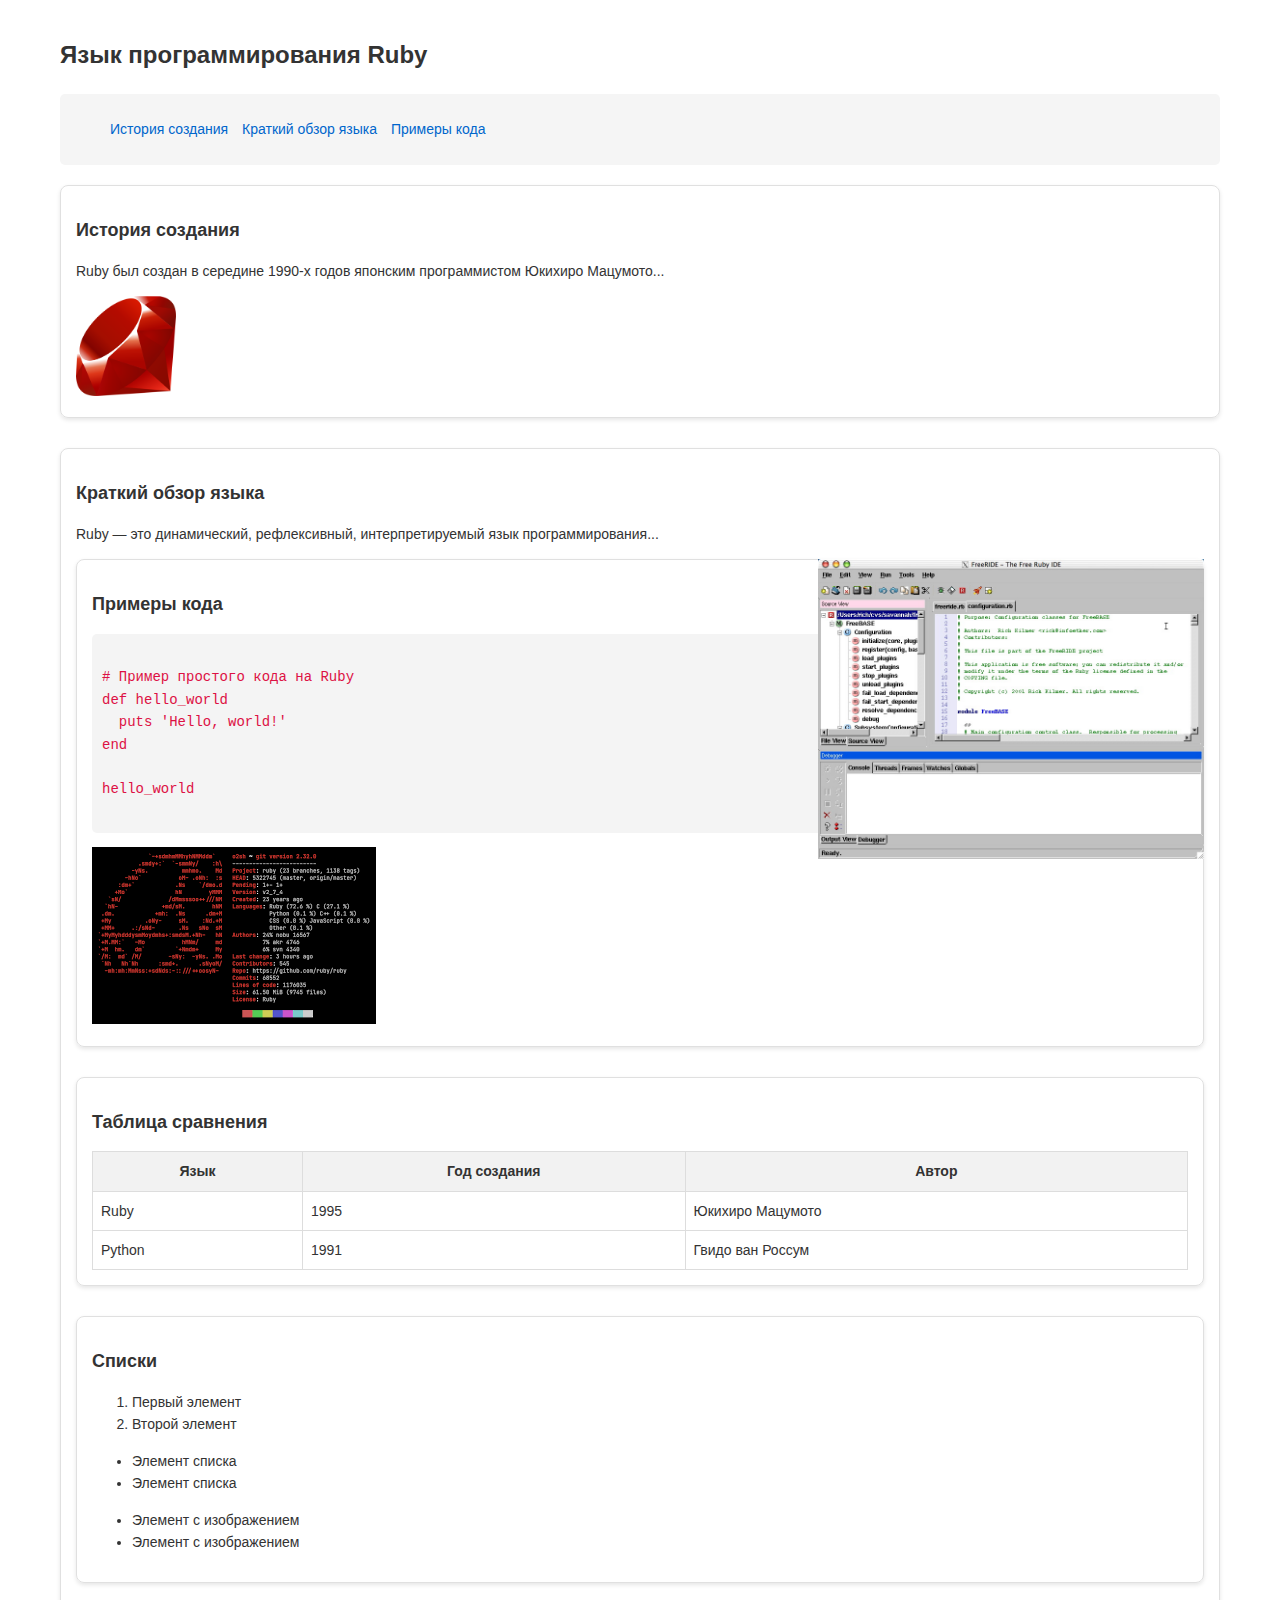
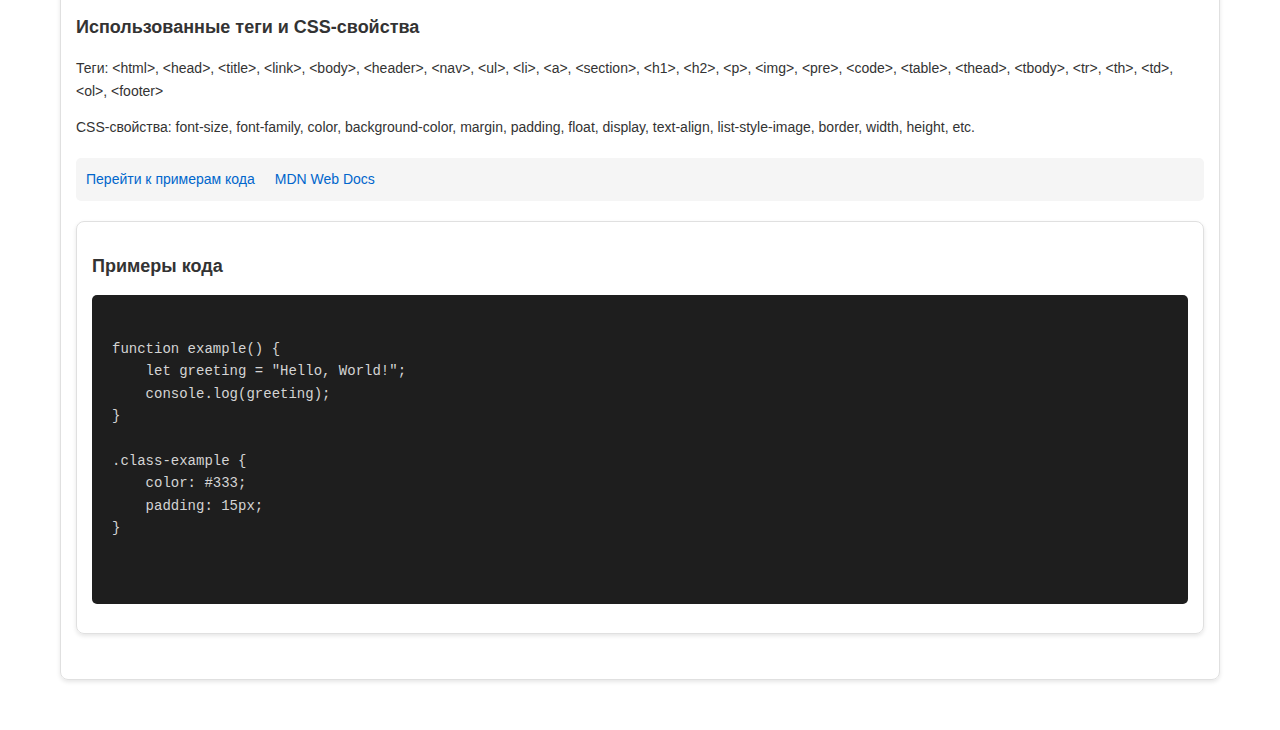
==== lab1(исправленная)/lab1.html @ e62fefb0 "Add files via upload" ====
<!DOCTYPE html>
<html lang="ru">
<head>
    <meta charset="UTF-8">
    <title>Лабораторная работа 1</title>
    <link rel="stylesheet" href="normalize.css">
    <link rel="stylesheet" href="styles.css">
    <!-- Подключаем локальный шрифт -->
    <style>
        @font-face {
            font-family: 'CustomHeader';
            src: url('fonts/Roboto-Bold.woff2') format('woff2'),
                 url('fonts/Roboto-Bold.woff') format('woff');
        }
    </style>
</head>
<body>
    <header>
        <h1>Язык программирования Ruby</h1>
        <nav>
            <ul>
                <li><a href="#history">История создания</a></li>
                <li><a href="#overview">Краткий обзор языка</a></li>
                <li><a href="#examples">Примеры кода</a></li>
            </ul>
        </nav>
    </header>

    <section id="history">
        <h2>История создания</h2>
        <p>Ruby был создан в середине 1990-х годов японским программистом Юкихиро Мацумото...</p>
        <img src="history.png" alt="История Ruby" id="history-image">
    </section>

    <section id="overview">
        <h2>Краткий обзор языка</h2>
        <p>Ruby — это динамический, рефлексивный, интерпретируемый язык программирования...</p>
        <img src="overview.jpg" alt="Обзор Ruby" id="overview-image">

    <section id="examples">
        <h2>Примеры кода</h2>
        <pre><code class="ruby">
# Пример простого кода на Ruby
def hello_world
  puts 'Hello, world!'
end

hello_world
        </code></pre>
        <img src="code_example.jpg" alt="Пример кода" id="code-example-image">
    </section>

    <section>
        <h2>Таблица сравнения</h2>
        <table>
            <thead>
                <tr>
                    <th>Язык</th>
                    <th>Год создания</th>
                    <th>Автор</th>
                </tr>
            </thead>
            <tbody>
                <tr>
                    <td>Ruby</td>
                    <td>1995</td>
                    <td>Юкихиро Мацумото</td>
                </tr>
                <tr>
                    <td>Python</td>
                    <td>1991</td>
                    <td>Гвидо ван Россум</td>
                </tr>
            </tbody>
        </table>
    </section>

    <section>
        <h2>Списки</h2>
        <ol>
            <li>Первый элемент</li>
            <li>Второй элемент</li>
        </ol>
        <ul>
            <li>Элемент списка</li>
            <li>Элемент списка</li>
        </ul>
        <ul style="list-style-image: url('bullet.png');">
            <li>Элемент с изображением</li>
            <li>Элемент с изображением</li>
        </ul>
    </section>

    <footer>
        <h2>Использованные теги и CSS-свойства</h2>
        <p>Теги: &lt;html&gt;, &lt;head&gt;, &lt;title&gt;, &lt;link&gt;, &lt;body&gt;, &lt;header&gt;, &lt;nav&gt;, &lt;ul&gt;, &lt;li&gt;, &lt;a&gt;, &lt;section&gt;, &lt;h1&gt;, &lt;h2&gt;, &lt;p&gt;, &lt;img&gt;, &lt;pre&gt;, &lt;code&gt;, &lt;table&gt;, &lt;thead&gt;, &lt;tbody&gt;, &lt;tr&gt;, &lt;th&gt;, &lt;td&gt;, &lt;ol&gt;, &lt;footer&gt;</p>
        <p>CSS-свойства: font-size, font-family, color, background-color, margin, padding, float, display, text-align, list-style-image, border, width, height, etc.</p>
    </footer>

    <!-- Добавляем внутренние и внешние ссылки -->
    <nav>
        <a href="#code-examples">Перейти к примерам кода</a>
        <a href="https://developer.mozilla.org" target="_blank">MDN Web Docs</a>
    </nav>

    <!-- Раздел с примерами кода -->
    <section id="code-examples">
        <h2>Примеры кода</h2>
        <pre class="code-highlight">
            <code>
function example() {
    let greeting = "Hello, World!";
    console.log(greeting);
}

.class-example {
    color: #333;
    padding: 15px;
}
            </code>
        </pre>
    </section>
</body>
</html>
---- lab1(исправленная)/styles.css ----
body {
    font-size: 14px;
    line-height: 1.6;
    margin: 0;
    padding: 20px;
    background-color: #ffffff;
    color: #333333;
    font-family: Arial, sans-serif;
    max-width: 1200px;
    margin: 0 auto;
    box-sizing: border-box;
}

h1, h2, h3, h4, h5, h6 {
    font-family: 'Postertoaster', sans-serif;
}

h1 {
    font-size: 24px;
    font-family: 'CustomHeader', sans-serif;
}

h2 {
    font-size: 18px;
    font-family: 'CustomHeader', sans-serif;
}

nav ul {
    list-style-type: none;
}

nav ul li {
    display: inline;
    margin-right: 10px;
}

img {
    max-width: 100%;
    height: auto;
    max-height: 100px;
    width: auto;
}

img1 {
    max-width: 100%;
    height: auto;
    max-height: 300px;
    width: auto;
}

table {
    width: 100%;
    border-collapse: collapse;
}

th, td {
    border: 1px solid #ddd;
    padding: 8px;
}

th {
    background-color: #f2f2f2;
}

pre {
    background-color: #f4f4f4;
    padding: 10px;
    border-radius: 5px;
}

code {
    color: #d14;
}

@font-face {
    font-family: 'Postertoaster.ttf';
    src: url('Postertoaster.ttf') format('format');
}

#history-image {
    max-width: 100%;
    height: auto;
    max-height: 100px;
}

#overview-image {
    max-width: 100%;
    height: auto;
    max-height: 300px;
    float: right;
}

#code-example-image {
    max-width: 100%;
    height: auto;
    max-height: 250px;
}

/* Стили для ссылок */
a {
    color: #0066cc;
    text-decoration: none;
    transition: color 0.3s ease;
}

a:hover {
    color: #003366;
    text-decoration: underline;
}

/* Стили для блока с кодом */
.code-highlight {
    background-color: #1e1e1e;
    padding: 20px;
    border-radius: 5px;
    overflow-x: auto;
}

.code-highlight code {
    font-family: 'Consolas', monospace;
    color: #d4d4d4;
}

/* Подсветка синтаксиса */
.code-highlight .keyword {
    color: #569cd6;
}

.code-highlight .string {
    color: #ce9178;
}

.code-highlight .function {
    color: #dcdcaa;
}

.code-highlight .comment {
    color: #6a9955;
}

section {
    margin-bottom: 30px;
    padding: 15px;
    border: 1px solid #e0e0e0;
    border-radius: 8px;
    box-shadow: 0 2px 4px rgba(0,0,0,0.1);
}

nav {
    display: flex;
    gap: 20px;
    margin: 20px 0;
    padding: 10px;
    background-color: #f5f5f5;
    border-radius: 5px;
}
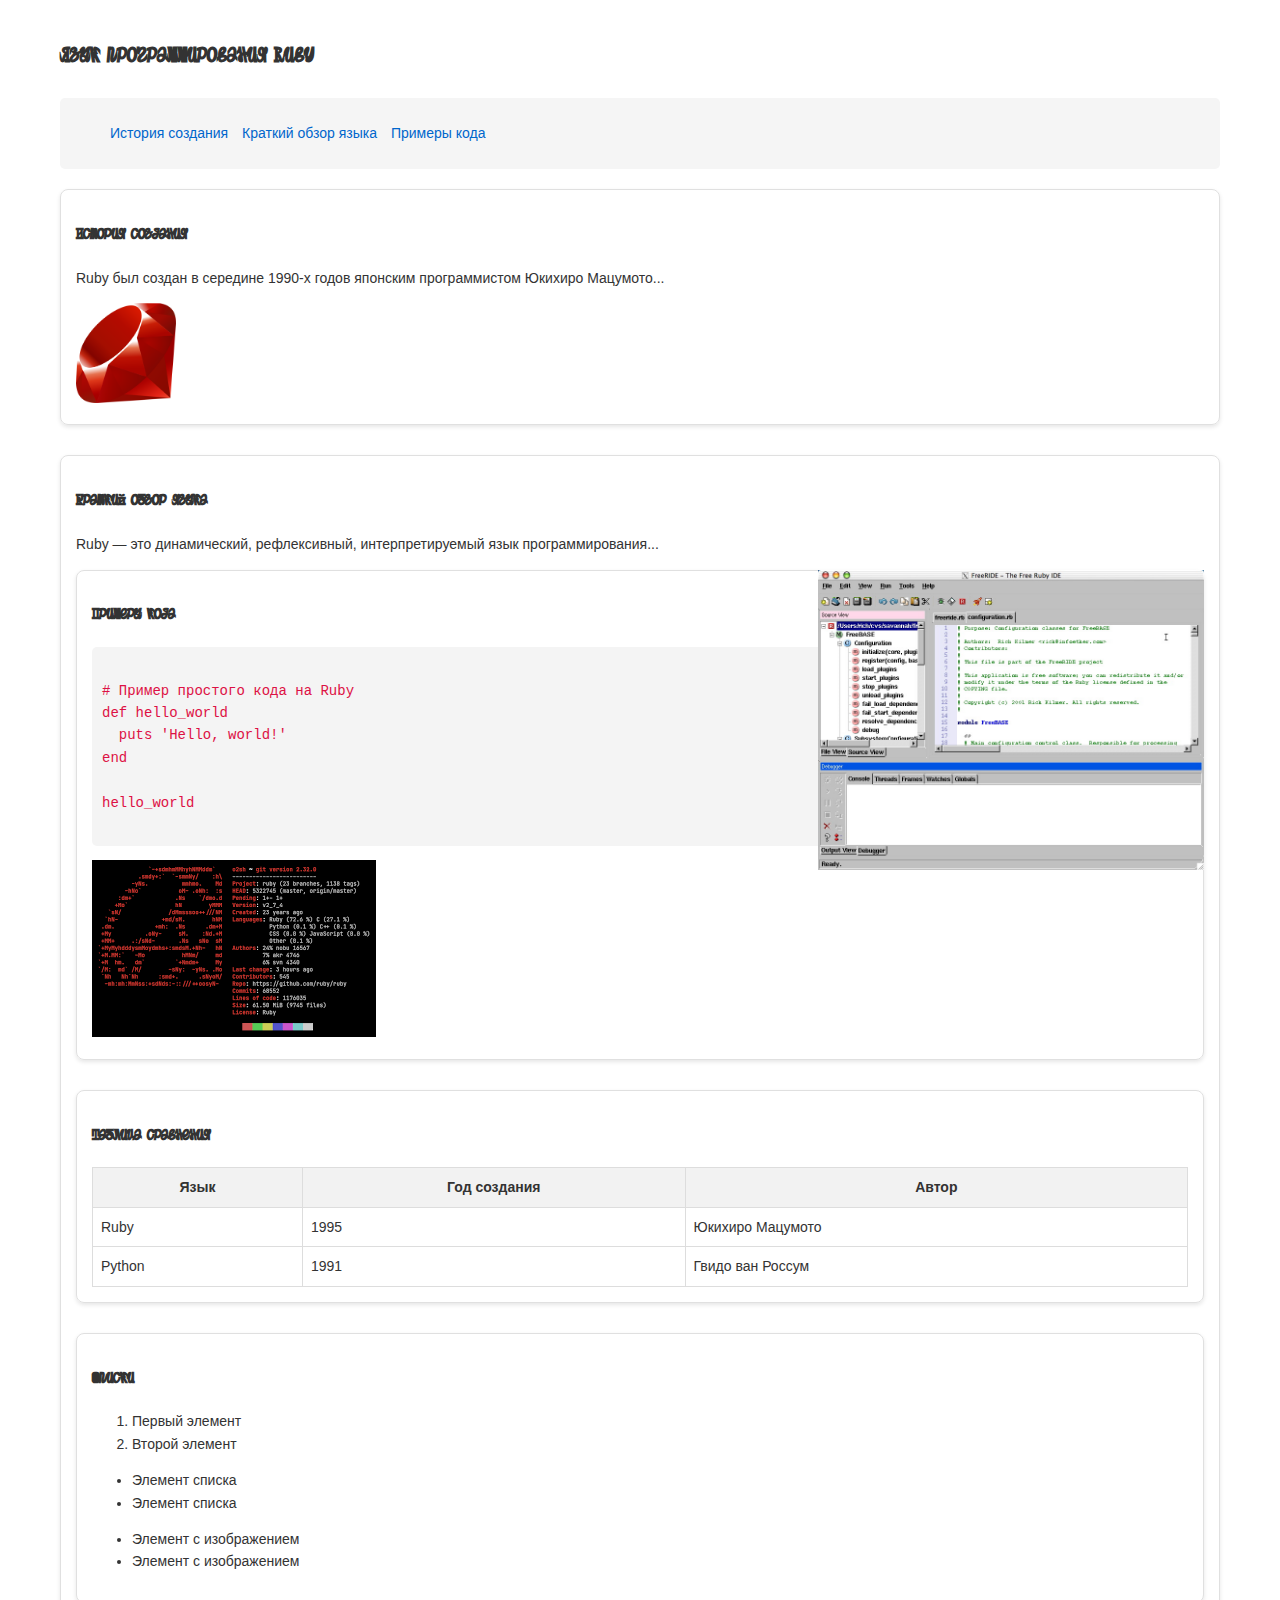
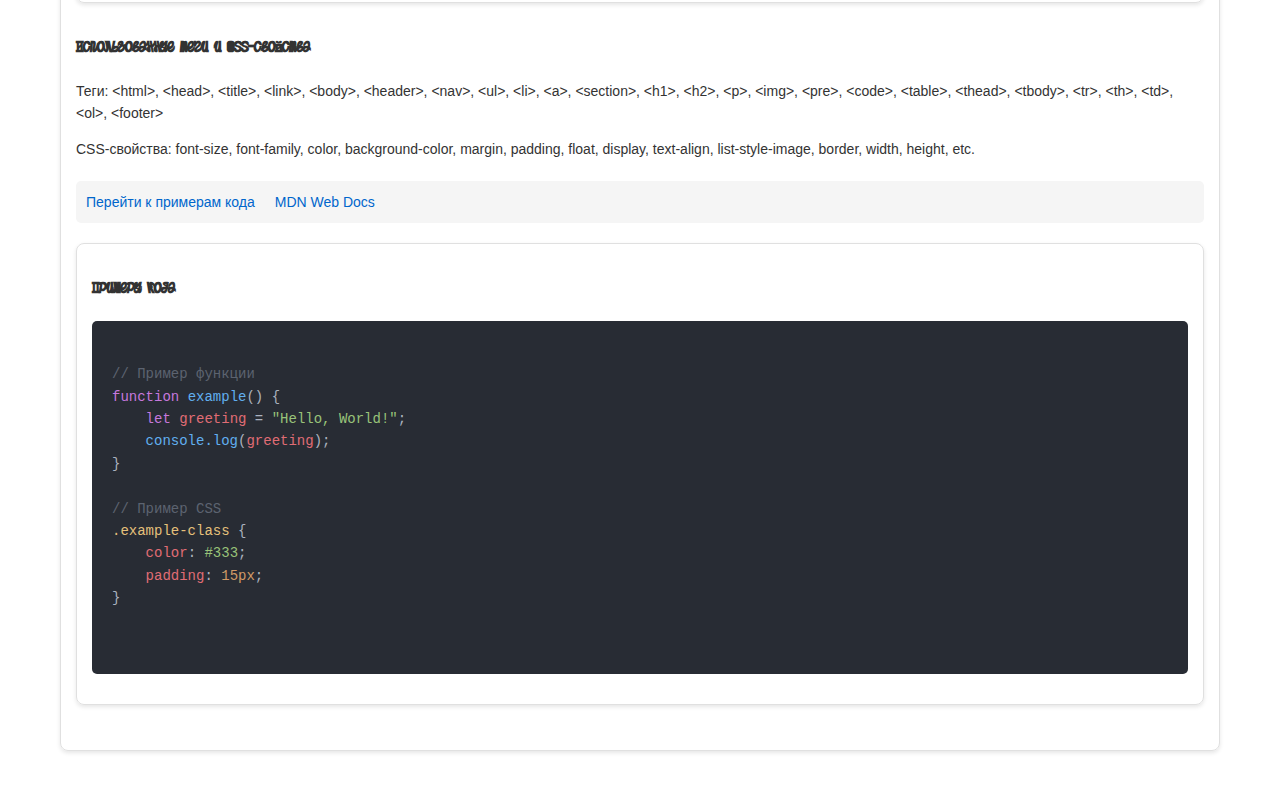
==== commit ebc89318: "Add files via upload" ====
--- a/lab1(исправленная)/lab1.html
+++ b/lab1(исправленная)/lab1.html
@@ -5,12 +5,12 @@
     <title>Лабораторная работа 1</title>
     <link rel="stylesheet" href="normalize.css">
     <link rel="stylesheet" href="styles.css">
-    <!-- Подключаем локальный шрифт -->
     <style>
         @font-face {
-            font-family: 'CustomHeader';
-            src: url('fonts/Roboto-Bold.woff2') format('woff2'),
-                 url('fonts/Roboto-Bold.woff') format('woff');
+            font-family: 'Postertoaster';
+            src: url('Postertoaster.ttf') format('truetype');
+            font-weight: normal;
+            font-style: normal;
         }
     </style>
 </head>
@@ -108,14 +108,16 @@
         <h2>Примеры кода</h2>
         <pre class="code-highlight">
             <code>
-function example() {
-    let greeting = "Hello, World!";
-    console.log(greeting);
+<span class="comment">// Пример функции</span>
+<span class="keyword">function</span> <span class="function">example</span>() {
+    <span class="keyword">let</span> <span class="variable">greeting</span> = <span class="string">"Hello, World!"</span>;
+    <span class="function">console.log</span>(<span class="variable">greeting</span>);
 }
 
-.class-example {
-    color: #333;
-    padding: 15px;
+<span class="comment">// Пример CSS</span>
+<span class="class">.example-class</span> {
+    <span class="property">color</span>: <span class="string">#333</span>;
+    <span class="property">padding</span>: <span class="number">15px</span>;
 }
             </code>
         </pre>
--- a/lab1(исправленная)/styles.css
+++ b/lab1(исправленная)/styles.css
@@ -12,17 +12,16 @@
 }
 
 h1, h2, h3, h4, h5, h6 {
-    font-family: 'Postertoaster', sans-serif;
+    font-family: 'Postertoaster', Arial, sans-serif;
+    margin-bottom: 1em;
 }
 
 h1 {
     font-size: 24px;
-    font-family: 'CustomHeader', sans-serif;
 }
 
 h2 {
     font-size: 18px;
-    font-family: 'CustomHeader', sans-serif;
 }
 
 nav ul {
@@ -72,11 +71,6 @@
     color: #d14;
 }
 
-@font-face {
-    font-family: 'Postertoaster.ttf';
-    src: url('Postertoaster.ttf') format('format');
-}
-
 #history-image {
     max-width: 100%;
     height: auto;
@@ -110,32 +104,54 @@
 
 /* Стили для блока с кодом */
 .code-highlight {
-    background-color: #1e1e1e;
+    background-color: #282c34;
     padding: 20px;
     border-radius: 5px;
     overflow-x: auto;
+    margin: 15px 0;
+    font-size: 14px;
 }
 
 .code-highlight code {
-    font-family: 'Consolas', monospace;
-    color: #d4d4d4;
+    font-family: 'Consolas', 'Monaco', monospace;
+    color: #abb2bf;
 }
 
-/* Подсветка синтаксиса */
+/* Подсветка синтаксиса в стиле IDE */
 .code-highlight .keyword {
-    color: #569cd6;
+    color: #c678dd; /* для ключевых слов как function, let, const */
 }
 
 .code-highlight .string {
-    color: #ce9178;
+    color: #98c379; /* для строк */
 }
 
 .code-highlight .function {
-    color: #dcdcaa;
+    color: #61afef; /* для имён функций */
 }
 
 .code-highlight .comment {
-    color: #6a9955;
+    color: #5c6370; /* для комментариев */
+}
+
+.code-highlight .variable {
+    color: #e06c75; /* для переменных */
+}
+
+.code-highlight .operator {
+    color: #56b6c2; /* для операторов */
+}
+
+.code-highlight .number {
+    color: #d19a66; /* для чисел */
+}
+
+.code-highlight .class {
+    color: #e5c07b; /* для классов */
+}
+
+.code-highlight .property {
+    color: #e06c75; /* для свойств */
 }
 
 section {
